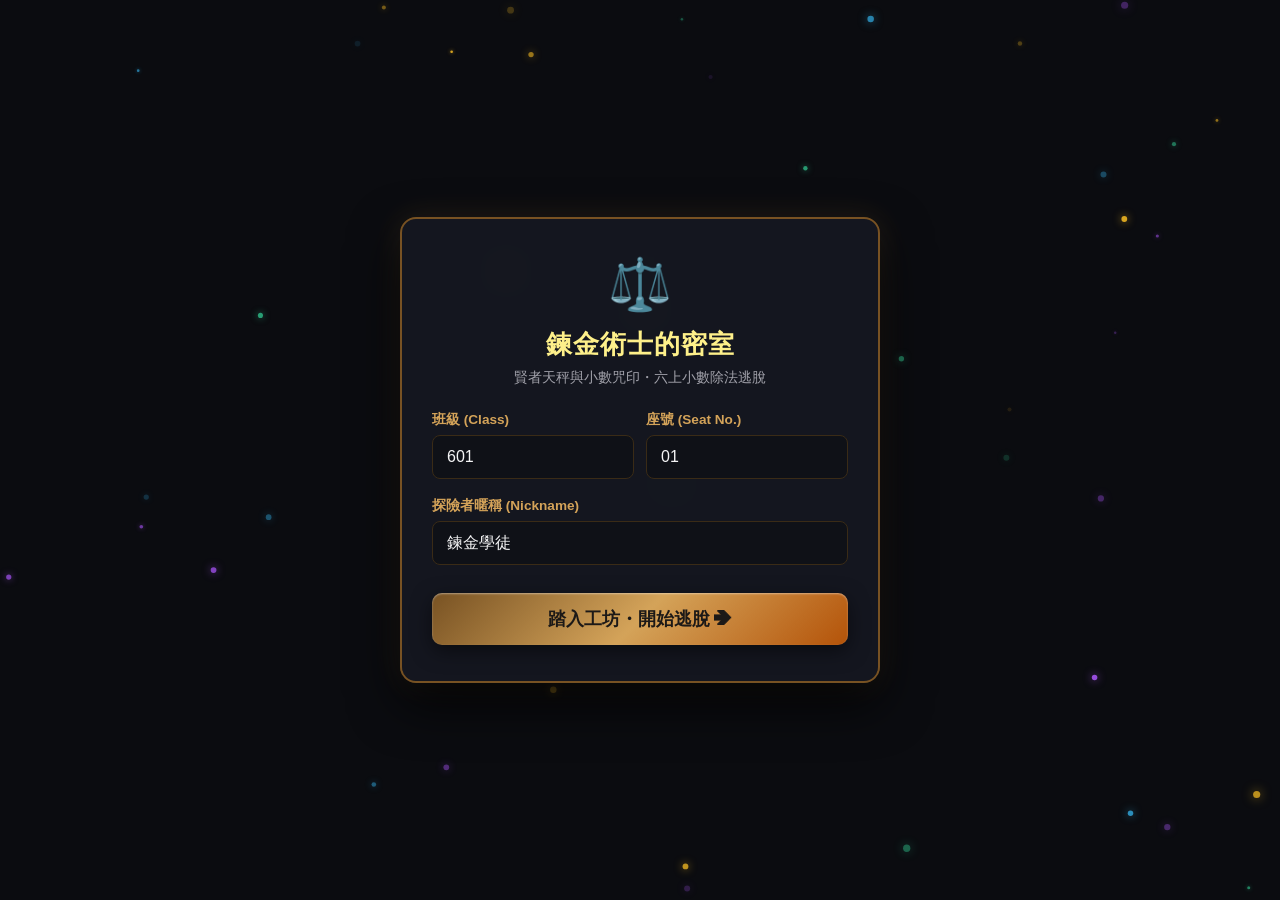
==== games/alchemist-scales/index.html @ 092c44e9 "feat: add Kang Hsuan Unit 4 Decimal Division escape room (alchemist-scales) with 6-dial decimal lock" ====
<!DOCTYPE html>
<html lang="zh-TW">
<head>
  <meta charset="UTF-8">
  <meta name="viewport" content="width=device-width, initial-scale=1.0">
  <title>鍊金術士的密室：賢者天秤與小數咒印 | 康軒六上數學第 04 單元小數除法逃脫</title>
  <link rel="stylesheet" href="css/alchemist.css?v=20261005_1">
</head>
<body>

  <!-- 1. 背景懸浮魔導金塵粒子 (HTML5 Canvas) -->
  <canvas id="alchemyCanvas"></canvas>

  <!-- 2. 手電筒暗黑遮罩 (理智 ≤ 30% 啟動，滑鼠聚光燈) -->
  <div class="torch-mask" id="torchMask"></div>

  <!-- 3. 劇毒蒸氣回火爆發層 (答錯時紫霧震動) -->
  <div class="toxic-burst-overlay" id="toxicBurstOverlay"></div>

  <!-- 4. 巨型魔導鋼門滑開轉場層 (答對開鎖時金光推進) -->
  <div class="vault-door-overlay" id="vaultDoorOverlay">
    <div class="vault-door-left"></div>
    <div class="vault-light-beam"></div>
    <div class="vault-door-right"></div>
  </div>

  <!-- 5. 遊戲主應用容器 -->
  <div class="app-container" id="appContainer">

    <!-- A. 登入設定畫面 -->
    <section class="login-screen" id="loginScreen">
      <div class="login-card">
        <div class="login-emblem">⚖️</div>
        <h1 class="login-title">鍊金術士的密室</h1>
        <p class="login-subtitle">賢者天秤與小數咒印・六上小數除法逃脫</p>

        <form id="loginForm">
          <div class="form-row">
            <div class="form-group">
              <label for="inputClass">班級 (Class)</label>
              <input type="text" class="form-input" id="inputClass" placeholder="例如 601" value="601" required>
            </div>
            <div class="form-group">
              <label for="inputSeat">座號 (Seat No.)</label>
              <input type="text" class="form-input" id="inputSeat" placeholder="例如 01" value="01" required>
            </div>
          </div>

          <div class="form-group">
            <label for="inputNickname">探險者暱稱 (Nickname)</label>
            <input type="text" class="form-input" id="inputNickname" placeholder="輸入學生暱稱" value="鍊金學徒" required>
          </div>

          <button type="submit" class="btn-start-game" id="btnStartGame">
            踏入工坊・開始逃脫 ➔
          </button>
        </form>
      </div>
    </section>

    <!-- B. 密室遊戲主畫面 -->
    <section class="game-screen" id="gameScreen" style="display: none;">
      <!-- 頂部極簡導覽列 -->
      <header class="top-bar">
        <div class="top-left">
          <div class="player-badge" id="playerBadge">
            <span>👤</span><span>鍊金學徒</span>
          </div>

          <div class="sanity-wrapper" title="理智值：答錯扣 15%，答對恢復，≤30% 濃霧手電筒">
            <span class="sanity-label">理智</span>
            <div class="sanity-bar" id="sanityBar">
              <div class="sanity-bar-fill" id="sanityBarFill" style="width: 100%;"></div>
            </div>
            <span class="sanity-value" id="sanityValue">100%</span>
          </div>
        </div>

        <div class="top-right">
          <button type="button" class="btn-nav" id="btnNotebook">
            <span>📖</span><span>染血筆記</span>
          </button>
          <button type="button" class="btn-nav" id="btnTts">
            <span>🔊</span><span>朗讀</span>
          </button>
          <button type="button" class="btn-nav" id="btnLangToggle">
            <span>🌐</span><span>English</span>
          </button>
          <button type="button" class="btn-nav" id="btnLogout">
            <span>🚪</span><span>登出</span>
          </button>
        </div>
      </header>

      <!-- 密室內容主要區域 -->
      <main class="chamber-main">
        <!-- 題目與故事卡片 -->
        <article class="chamber-story-card">
          <div class="chamber-header-row">
            <h2 class="chamber-title" id="chamberTitle">第一密室：聖水瓶的分裝之門</h2>
            <span class="chamber-badge" id="chamberBadge">關卡 1 / 10</span>
          </div>

          <p class="story-content" id="storyContent">
            石壁刻有古老銘文，前方是一座龐大的分裝儀表...
          </p>

          <div class="question-box" id="questionContent">
            有一桶 12 公升的聖水，每 0.8 公升裝成一瓶，一共可以裝成幾瓶？
          </div>
        </article>

        <!-- 實體六階黃銅密碼鎖掛載點 -->
        <section class="physical-lock-section">
          <div id="lockMount"></div>
        </section>
      </main>
    </section>

  </div>

  <!-- 浮動提示 Toast -->
  <div class="game-toast" id="gameToast"></div>

  <!-- 模態視窗 1：染血筆記本 (鷹架與動態 SVG 圖解) -->
  <div class="modal-overlay" id="notebookModal">
    <div class="modal-card">
      <button type="button" class="modal-close-btn" id="btnCloseNotebook" aria-label="關閉筆記">✕</button>
      <div id="notebookBody"></div>
    </div>
  </div>

  <!-- 模態視窗 2：0% 昏厥崩潰與微光復甦 -->
  <div class="modal-overlay" id="revivalModal">
    <div class="modal-card" style="text-align: center;">
      <div style="font-size: 3rem; margin-bottom: 10px;">💀 ➔ ✨</div>
      <h2 style="color: #fca5a5; margin-bottom: 10px;">理智值耗盡・昏厥甦醒</h2>
      <p style="color: #d4d4d8; font-size: 0.95rem; line-height: 1.6; margin-bottom: 20px;">
        濃厚的毒霧吞噬了你的意識... 賢者的英靈引導你翻開筆記本，重新審視小數除法的移位與對齊奧秘！
      </p>
      <button type="button" class="btn-pull-shackle" id="btnReviveConfirm">
        領悟法則・重獲光明 (理智恢復至 40%)
      </button>
    </div>
  </div>

  <!-- 模態視窗 3：生還脫出結算證書 -->
  <div class="modal-overlay" id="victoryModal">
    <div class="modal-card certificate-card">
      <div class="cert-header">
        <div class="cert-emblem">🏆</div>
        <h2 class="cert-title">賢者脫出生還證書</h2>
        <div class="cert-stars" id="certStars">⭐⭐⭐</div>
        <div class="cert-honor-title" id="certTitle">賢者之石傳奇煉成師</div>
      </div>

      <div class="cert-data-grid">
        <div class="cert-data-item">
          <span class="cert-label">探險勇者</span>
          <span class="cert-val" id="certNickname">鍊金學徒</span>
        </div>
        <div class="cert-data-item">
          <span class="cert-label">班級座號</span>
          <span class="cert-val" id="certClassSeat">601 班 01 號</span>
        </div>
        <div class="cert-data-item">
          <span class="cert-label">通關耗時</span>
          <span class="cert-val" id="certTime">05 分 20 秒</span>
        </div>
        <div class="cert-data-item">
          <span class="cert-label">最終理智值</span>
          <span class="cert-val" id="certSanity" style="color: #34d399;">95%</span>
        </div>
        <div class="cert-data-item" style="grid-column: span 2;">
          <span class="cert-label">總失誤次數</span>
          <span class="cert-val" id="certWrong">1 次</span>
        </div>
      </div>

      <div class="cert-action-row">
        <button type="button" class="btn-nav" id="btnCertPrint">🖨️ 列印/截圖留存</button>
        <button type="button" class="btn-nav" id="btnCertRestart">🔄 再次挑戰</button>
        <a href="../../index.html" class="btn-nav" style="text-decoration: none;">🏠 返回大廳</a>
      </div>
    </div>
  </div>

  <!-- 核心模組載入順序 -->
  <script src="js/prng.js?v=20261005_1"></script>
  <script src="js/audio-manager.js?v=20261005_1"></script>
  <script src="js/questions.js?v=20261005_1"></script>
  <script src="js/diagram-renderer.js?v=20261005_1"></script>
  <script src="js/lock-system.js?v=20261005_1"></script>
  <script src="js/tts-reader.js?v=20261005_1"></script>
  <script src="js/alchemy-fx.js?v=20261005_1"></script>
  <script src="js/game-controller.js?v=20261005_1"></script>
</body>
</html>
---- games/alchemist-scales/css/alchemist.css ----
/* =========================================================
   鍊金術士的密室：賢者天秤與小數咒印 (alchemist.css)
   哥德蒸氣龐克工坊風格・六階黃銅小數密碼鎖・沉浸式動態光影
   ========================================================= */

:root {
  --bg-deep: #0b0c10;
  --bg-panel: rgba(22, 24, 33, 0.92);
  --brass-dark: #3a2b16;
  --brass-mid: #785223;
  --brass-light: #d4a359;
  --brass-highlight: #fef08a;
  --gold-glow: #fbbf24;
  --emerald-glow: #34d399;
  --cyan-glow: #38bdf8;
  --ruby-glow: #ef4444;
  --toxic-purple: rgba(168, 85, 247, 0.4);
  --text-primary: #f4f4f5;
  --text-muted: #a1a1aa;
}

* {
  box-sizing: border-box;
  margin: 0;
  padding: 0;
  -webkit-tap-highlight-color: transparent;
}

body {
  font-family: -apple-system, BlinkMacSystemFont, "Segoe UI", Roboto, "Noto Sans TC", sans-serif;
  background-color: var(--bg-deep);
  color: var(--text-primary);
  min-height: 100vh;
  overflow-x: hidden;
  position: relative;
}

/* 1. 全螢幕 Canvas 背景粒子 */
#alchemyCanvas {
  position: fixed;
  top: 0;
  left: 0;
  width: 100vw;
  height: 100vh;
  pointer-events: none;
  z-index: 1;
}

/* 2. 手電筒暗黑遮罩 (理智 ≤ 30% 啟動) */
.torch-mask {
  position: fixed;
  top: 0;
  left: 0;
  width: 100vw;
  height: 100vh;
  pointer-events: none;
  z-index: 80;
  opacity: 0;
  transition: opacity 0.6s ease;
  background: radial-gradient(
    circle 240px at var(--torch-x, 50vw) var(--torch-y, 50vh),
    transparent 0%,
    rgba(0, 0, 0, 0.4) 50%,
    rgba(3, 4, 8, 0.97) 100%
  );
}

.torch-mask.active {
  opacity: 1;
}

/* 3. 劇毒蒸氣回火爆發層 (答錯時紫綠煙霧) */
.toxic-burst-overlay {
  position: fixed;
  top: 0;
  left: 0;
  width: 100vw;
  height: 100vh;
  pointer-events: none;
  z-index: 90;
  opacity: 0;
  background: radial-gradient(circle, rgba(168, 85, 247, 0.5) 0%, rgba(239, 68, 68, 0.3) 60%, transparent 100%);
  transition: opacity 0.3s ease;
}

.toxic-burst-overlay.active {
  opacity: 1;
  animation: toxicFume 1.2s ease-out forwards;
}

@keyframes toxicFume {
  0% { opacity: 0; transform: scale(0.85); }
  25% { opacity: 0.85; transform: scale(1.05); }
  100% { opacity: 0; transform: scale(1.2); }
}

/* 4. 巨型魔導鋼門滑開轉場層 */
.vault-door-overlay {
  position: fixed;
  top: 0;
  left: 0;
  width: 100vw;
  height: 100vh;
  pointer-events: none;
  z-index: 100;
  display: flex;
  opacity: 0;
  transition: opacity 0.2s ease;
}

.vault-door-overlay.opening {
  opacity: 1;
}

.vault-door-left, .vault-door-right {
  width: 50vw;
  height: 100vh;
  background: linear-gradient(135deg, #18181b 0%, #27272a 50%, #09090b 100%);
  border-right: 3px solid var(--brass-light);
  border-left: 3px solid var(--brass-light);
  box-shadow: inset 0 0 100px rgba(0, 0, 0, 0.9);
  transition: transform 1.2s cubic-bezier(0.77, 0, 0.175, 1);
}

.vault-door-overlay.opening .vault-door-left {
  transform: translateX(-100%);
}

.vault-door-overlay.opening .vault-door-right {
  transform: translateX(100%);
}

.vault-light-beam {
  position: absolute;
  top: 0;
  left: 48vw;
  width: 4vw;
  height: 100vh;
  background: linear-gradient(90deg, transparent, #fbbf24, #fef08a, transparent);
  opacity: 0;
  filter: blur(15px);
  transition: opacity 0.4s ease;
}

.vault-door-overlay.opening .vault-light-beam {
  opacity: 1;
  animation: beamFlash 1.2s ease-out forwards;
}

@keyframes beamFlash {
  0% { transform: scaleX(1); opacity: 0.4; }
  50% { transform: scaleX(25); opacity: 1; }
  100% { transform: scaleX(40); opacity: 0; }
}

/* 5. 主應用容器 */
.app-container {
  position: relative;
  z-index: 10;
  min-height: 100vh;
  display: flex;
  flex-direction: column;
}

.screen-shake {
  animation: shakeAnim 0.5s cubic-bezier(.36,.07,.19,.97) both;
}

@keyframes shakeAnim {
  10%, 90% { transform: translate3d(-3px, 0, 0); }
  20%, 80% { transform: translate3d(5px, 0, 0); }
  30%, 50%, 70% { transform: translate3d(-6px, 0, 0); }
  40%, 60% { transform: translate3d(6px, 0, 0); }
}

/* 6. 登入畫面 */
.login-screen {
  flex: 1;
  display: flex;
  justify-content: center;
  align-items: center;
  padding: 24px;
}

.login-card {
  width: 100%;
  max-width: 480px;
  background: var(--bg-panel);
  border: 2px solid var(--brass-mid);
  border-radius: 16px;
  padding: 36px 30px;
  box-shadow: 0 20px 50px rgba(0, 0, 0, 0.8), 0 0 30px rgba(212, 163, 89, 0.15);
  backdrop-filter: blur(12px);
  text-align: center;
}

.login-emblem {
  font-size: 3.2rem;
  margin-bottom: 12px;
  animation: floatEmblem 3s ease-in-out infinite alternate;
}

@keyframes floatEmblem {
  0% { transform: translateY(0); filter: drop-shadow(0 0 10px rgba(251, 191, 36, 0.4)); }
  100% { transform: translateY(-8px); filter: drop-shadow(0 0 22px rgba(251, 191, 36, 0.8)); }
}

.login-title {
  font-size: 1.6rem;
  font-weight: 800;
  color: var(--brass-highlight);
  letter-spacing: 1px;
  margin-bottom: 6px;
}

.login-subtitle {
  font-size: 0.9rem;
  color: var(--text-muted);
  margin-bottom: 24px;
}

.form-group {
  margin-bottom: 18px;
  text-align: left;
}

.form-group label {
  display: block;
  font-size: 0.85rem;
  font-weight: 600;
  color: var(--brass-light);
  margin-bottom: 6px;
}

.form-input {
  width: 100%;
  padding: 12px 14px;
  border-radius: 8px;
  border: 1.5px solid var(--brass-dark);
  background: rgba(15, 17, 23, 0.85);
  color: var(--text-primary);
  font-size: 1rem;
  outline: none;
  transition: border-color 0.2s, box-shadow 0.2s;
}

.form-input:focus {
  border-color: var(--gold-glow);
  box-shadow: 0 0 12px rgba(251, 191, 36, 0.35);
}

.form-row {
  display: grid;
  grid-template-columns: 1fr 1fr;
  gap: 12px;
}

.btn-start-game {
  width: 100%;
  padding: 14px;
  margin-top: 10px;
  background: linear-gradient(135deg, var(--brass-mid) 0%, var(--brass-light) 50%, #b45309 100%);
  color: #1c1917;
  font-size: 1.1rem;
  font-weight: 800;
  border: none;
  border-radius: 10px;
  cursor: pointer;
  box-shadow: 0 6px 20px rgba(0, 0, 0, 0.5), inset 0 1px 2px rgba(255, 255, 255, 0.4);
  transition: transform 0.15s, box-shadow 0.15s, filter 0.15s;
}

.btn-start-game:hover {
  transform: translateY(-2px);
  filter: brightness(1.1);
  box-shadow: 0 10px 25px rgba(245, 158, 11, 0.4);
}

/* 7. 遊戲主畫面與極簡頂欄 */
.game-screen {
  flex: 1;
  display: flex;
  flex-direction: column;
}

.top-bar {
  display: flex;
  align-items: center;
  justify-content: space-between;
  padding: 12px 20px;
  background: rgba(18, 18, 24, 0.85);
  border-bottom: 1.5px solid rgba(212, 163, 89, 0.3);
  backdrop-filter: blur(10px);
}

.top-left, .top-right {
  display: flex;
  align-items: center;
  gap: 12px;
}

.player-badge {
  display: inline-flex;
  align-items: center;
  gap: 6px;
  padding: 6px 14px;
  background: rgba(39, 39, 42, 0.7);
  border: 1px solid var(--brass-mid);
  border-radius: 20px;
  font-size: 0.9rem;
  font-weight: 700;
  color: var(--brass-highlight);
}

.btn-nav {
  display: inline-flex;
  align-items: center;
  gap: 5px;
  padding: 7px 12px;
  border-radius: 8px;
  border: 1px solid rgba(161, 161, 170, 0.3);
  background: rgba(39, 39, 42, 0.6);
  color: var(--text-primary);
  font-size: 0.85rem;
  font-weight: 600;
  cursor: pointer;
  transition: all 0.2s;
}

.btn-nav:hover {
  background: rgba(63, 63, 70, 0.9);
  border-color: var(--gold-glow);
  color: var(--gold-glow);
}

/* 8. 理智值 HP 列 */
.sanity-wrapper {
  display: flex;
  align-items: center;
  gap: 10px;
}

.sanity-label {
  font-size: 0.82rem;
  font-weight: 700;
  color: var(--text-muted);
}

.sanity-bar {
  width: 140px;
  height: 14px;
  background: #27272a;
  border-radius: 7px;
  border: 1px solid rgba(161, 161, 170, 0.3);
  overflow: hidden;
  position: relative;
  transition: box-shadow 0.3s;
}

.sanity-bar-fill {
  height: 100%;
  width: 100%;
  background: linear-gradient(90deg, #10b981, #34d399);
  transition: width 0.4s cubic-bezier(0.4, 0, 0.2, 1), background 0.4s;
}

.sanity-value {
  font-size: 0.85rem;
  font-weight: 800;
  color: var(--emerald-glow);
  min-width: 42px;
}

.sanity-heal-pulse {
  animation: healPulseAnim 1s ease-out;
}

@keyframes healPulseAnim {
  0% { box-shadow: 0 0 0 0 rgba(52, 211, 153, 0.8); }
  70% { box-shadow: 0 0 25px 8px rgba(52, 211, 153, 0.6); }
  100% { box-shadow: 0 0 0 0 rgba(52, 211, 153, 0); }
}

.heal-sparkle {
  position: fixed;
  width: 6px;
  height: 6px;
  border-radius: 50%;
  background: #34d399;
  box-shadow: 0 0 10px #34d399;
  pointer-events: none;
  z-index: 1000;
  animation: flySparkle 0.9s cubic-bezier(0.1, 0.8, 0.3, 1) forwards;
}

@keyframes flySparkle {
  0% { opacity: 1; transform: translate(0, 0) scale(1); }
  100% { opacity: 0; transform: translate(var(--tx), var(--ty)) scale(0.3); }
}

/* 9. 密室遊戲主體內容 */
.chamber-main {
  flex: 1;
  max-width: 960px;
  width: 100%;
  margin: 0 auto;
  padding: 20px;
  display: flex;
  flex-direction: column;
  gap: 20px;
}

.chamber-story-card {
  background: var(--bg-panel);
  border: 1.5px solid var(--brass-mid);
  border-radius: 14px;
  padding: 22px 24px;
  box-shadow: 0 10px 30px rgba(0, 0, 0, 0.6);
  position: relative;
  overflow: hidden;
}

.chamber-story-card::before {
  content: '';
  position: absolute;
  top: 0;
  left: 0;
  width: 4px;
  height: 100%;
  background: var(--gold-glow);
}

.chamber-header-row {
  display: flex;
  align-items: center;
  justify-content: space-between;
  margin-bottom: 12px;
}

.chamber-badge {
  padding: 4px 10px;
  background: rgba(245, 158, 11, 0.15);
  border: 1px solid var(--gold-glow);
  color: var(--gold-glow);
  border-radius: 6px;
  font-size: 0.8rem;
  font-weight: 700;
}

.chamber-title {
  font-size: 1.35rem;
  font-weight: 800;
  color: var(--brass-highlight);
}

.story-content {
  font-size: 1.02rem;
  line-height: 1.65;
  color: #e4e4e7;
  margin-bottom: 16px;
}

.question-box {
  background: rgba(39, 39, 42, 0.6);
  border: 1px dashed var(--brass-light);
  border-radius: 8px;
  padding: 14px 16px;
  font-size: 1.05rem;
  font-weight: 600;
  color: #fef08a;
  line-height: 1.5;
}

/* =========================================================
   10. 六階賢者小數黃銅密碼鎖 (Lock System Styling)
   ========================================================= */
.physical-lock-section {
  display: flex;
  justify-content: center;
  align-items: center;
}

.alchemist-lock-container {
  width: 100%;
  max-width: 680px;
  display: flex;
  flex-direction: column;
  align-items: center;
}

.lock-shackle-wrapper {
  width: 160px;
  height: 48px;
  position: relative;
  transition: transform 0.6s cubic-bezier(0.34, 1.56, 0.64, 1);
}

.lock-shackle-wrapper.unlocked {
  transform: translateY(-26px);
}

.lock-shackle-bar {
  width: 100%;
  height: 100%;
  border: 10px solid #a1a1aa;
  border-bottom: none;
  border-radius: 36px 36px 0 0;
  background: transparent;
  box-shadow: inset 0 2px 6px rgba(255, 255, 255, 0.5), 0 4px 10px rgba(0, 0, 0, 0.7);
}

.lock-body {
  width: 100%;
  background: linear-gradient(180deg, #2a1f11 0%, #4a3821 40%, #1e150a 100%);
  border: 3px solid var(--brass-light);
  border-radius: 20px;
  padding: 24px 20px;
  box-shadow: 0 15px 40px rgba(0, 0, 0, 0.9), inset 0 2px 4px rgba(255, 255, 255, 0.25);
  position: relative;
  transition: box-shadow 0.3s;
}

.lock-body.unlock-success {
  box-shadow: 0 0 50px rgba(251, 191, 36, 0.7), inset 0 0 30px rgba(251, 191, 36, 0.3);
}

.lock-body.lock-shake {
  animation: shakeAnim 0.5s ease-in-out;
}

.lock-header {
  text-align: center;
  margin-bottom: 20px;
}

.lock-emblem {
  display: block;
  font-size: 1.15rem;
  font-weight: 800;
  color: var(--brass-highlight);
  letter-spacing: 1px;
}

.lock-hint-text {
  display: block;
  font-size: 0.8rem;
  color: #d4a359;
  margin-top: 4px;
}

/* 輪盤橫列 */
.dials-row {
  display: flex;
  justify-content: center;
  align-items: center;
  gap: 8px;
  margin-bottom: 22px;
}

.dial-column {
  display: flex;
  flex-direction: column;
  align-items: center;
  gap: 6px;
  background: rgba(15, 17, 23, 0.6);
  padding: 8px 6px;
  border-radius: 10px;
  border: 1px solid rgba(212, 163, 89, 0.25);
  transition: transform 0.2s, border-color 0.2s, box-shadow 0.2s;
}

.dial-column.active-dial {
  border-color: var(--gold-glow);
  box-shadow: 0 0 14px rgba(251, 191, 36, 0.4);
  transform: translateY(-2px);
}

.place-tag {
  font-size: 0.72rem;
  font-weight: 700;
  padding: 2px 6px;
  border-radius: 4px;
  letter-spacing: 0.5px;
}

.int-tag {
  background: rgba(245, 158, 11, 0.2);
  color: #fbbf24;
}

.dec-tag {
  background: rgba(56, 189, 248, 0.2);
  color: #38bdf8;
}

.dial-btn {
  width: 44px;
  height: 28px;
  background: linear-gradient(180deg, #523e25 0%, #2f2213 100%);
  border: 1px solid var(--brass-light);
  color: var(--brass-highlight);
  font-size: 0.85rem;
  font-weight: bold;
  border-radius: 6px;
  cursor: pointer;
  display: flex;
  align-items: center;
  justify-content: center;
  transition: background 0.15s, transform 0.1s;
}

.dial-btn:hover {
  background: linear-gradient(180deg, #785a36 0%, #4a351e 100%);
  color: #ffffff;
}

.dial-btn:active {
  transform: scale(0.92);
}

.dial-window {
  width: 54px;
  height: 64px;
  background: #09090b;
  border: 2px solid #523e25;
  border-radius: 8px;
  display: flex;
  align-items: center;
  justify-content: center;
  box-shadow: inset 0 4px 10px rgba(0, 0, 0, 0.9), 0 2px 4px rgba(255, 255, 255, 0.1);
  overflow: hidden;
  cursor: pointer;
  perspective: 400px;
}

.dial-digit {
  font-size: 2.1rem;
  font-weight: 900;
  font-family: "Courier New", Courier, monospace;
  color: #fef08a;
  text-shadow: 0 0 10px rgba(251, 191, 36, 0.5);
  transition: transform 0.2s cubic-bezier(0.34, 1.56, 0.64, 1);
}

.dial-digit.roll-anim {
  animation: roll3D 0.25s ease-out;
}

@keyframes roll3D {
  0% { transform: rotateX(65deg) scale(0.9); opacity: 0.5; }
  100% { transform: rotateX(0deg) scale(1); opacity: 1; }
}

/* ★ 中央發光小數點定位寶石 (Anchor Gem) ★ */
.decimal-gem-column {
  display: flex;
  flex-direction: column;
  align-items: center;
  gap: 8px;
  padding: 4px;
}

.gem-tag {
  background: rgba(239, 68, 68, 0.2);
  color: #fca5a5;
  font-size: 0.68rem;
}

.place-subtag {
  font-size: 0.65rem;
  color: var(--text-muted);
}

.decimal-gemstone {
  width: 32px;
  height: 64px;
  display: flex;
  align-items: center;
  justify-content: center;
  position: relative;
}

.gem-dot {
  font-size: 3.2rem;
  font-weight: 900;
  color: #ef4444;
  text-shadow: 0 0 15px #ef4444, 0 0 30px #f87171;
  line-height: 1;
  animation: gemBreathe 2.4s ease-in-out infinite;
}

@keyframes gemBreathe {
  0%, 100% { transform: scale(1); filter: drop-shadow(0 0 4px #ef4444); }
  50% { transform: scale(1.15); filter: drop-shadow(0 0 16px #f87171); }
}

.decimal-gemstone.gem-flash .gem-dot {
  animation: gemFlashAnim 0.6s ease-out;
}

@keyframes gemFlashAnim {
  0% { transform: scale(1.6); color: #ffffff; filter: drop-shadow(0 0 30px #ffffff); }
  100% { transform: scale(1); color: #ef4444; filter: drop-shadow(0 0 10px #ef4444); }
}

/* 快捷輸入列 */
.quick-input-bar {
  display: flex;
  justify-content: center;
  gap: 10px;
  margin-bottom: 18px;
}

.quick-input {
  width: 260px;
  padding: 10px 14px;
  border-radius: 8px;
  border: 1.5px solid var(--brass-mid);
  background: #09090b;
  color: #fef08a;
  font-size: 1.05rem;
  font-weight: 700;
  text-align: center;
  outline: none;
  letter-spacing: 1px;
}

.quick-input:focus {
  border-color: var(--gold-glow);
  box-shadow: 0 0 12px rgba(251, 191, 36, 0.4);
}

.quick-sync-btn {
  padding: 10px 16px;
  background: rgba(39, 39, 42, 0.8);
  border: 1px solid var(--brass-light);
  border-radius: 8px;
  color: var(--brass-highlight);
  font-size: 0.9rem;
  font-weight: 700;
  cursor: pointer;
  transition: all 0.2s;
}

.quick-sync-btn:hover {
  background: var(--brass-mid);
  color: #ffffff;
}

/* 拉栓開門大按鈕 */
.lock-action-bar {
  display: flex;
  justify-content: center;
}

.btn-pull-shackle {
  padding: 14px 32px;
  background: linear-gradient(135deg, #785223 0%, #d4a359 50%, #854d0e 100%);
  border: 1.5px solid #fef08a;
  border-radius: 12px;
  color: #1c1917;
  font-size: 1.1rem;
  font-weight: 900;
  cursor: pointer;
  display: inline-flex;
  align-items: center;
  gap: 10px;
  box-shadow: 0 8px 25px rgba(0, 0, 0, 0.7), inset 0 2px 4px rgba(255, 255, 255, 0.4);
  transition: transform 0.15s, box-shadow 0.15s, filter 0.15s;
}

.btn-pull-shackle:hover {
  transform: translateY(-2px);
  filter: brightness(1.12);
  box-shadow: 0 12px 30px rgba(245, 158, 11, 0.5);
}

.btn-pull-shackle:active {
  transform: translateY(1px);
}

/* 11. 浮動提示 Toast */
.game-toast {
  position: fixed;
  bottom: 30px;
  left: 50%;
  transform: translateX(-50%) translateY(40px);
  background: rgba(24, 24, 27, 0.96);
  border: 1.5px solid var(--brass-mid);
  color: #fef08a;
  padding: 12px 24px;
  border-radius: 30px;
  font-size: 0.95rem;
  font-weight: 700;
  box-shadow: 0 10px 30px rgba(0, 0, 0, 0.8);
  pointer-events: none;
  opacity: 0;
  transition: all 0.3s cubic-bezier(0.34, 1.56, 0.64, 1);
  z-index: 1000;
}

.game-toast.show {
  opacity: 1;
  transform: translateX(-50%) translateY(0);
}

/* 12. 彈出視窗模態框 (Modal: Notebook, Revival, Victory) */
.modal-overlay {
  position: fixed;
  top: 0;
  left: 0;
  width: 100vw;
  height: 100vh;
  background: rgba(0, 0, 0, 0.85);
  backdrop-filter: blur(8px);
  display: flex;
  justify-content: center;
  align-items: center;
  padding: 20px;
  z-index: 200;
  opacity: 0;
  pointer-events: none;
  transition: opacity 0.3s ease;
}

.modal-overlay.active {
  opacity: 1;
  pointer-events: auto;
}

.modal-card {
  width: 100%;
  max-width: 640px;
  background: #18181b;
  border: 2px solid var(--brass-mid);
  border-radius: 16px;
  padding: 28px 24px;
  box-shadow: 0 20px 60px rgba(0, 0, 0, 0.9);
  max-height: 90vh;
  overflow-y: auto;
  position: relative;
}

.modal-close-btn {
  position: absolute;
  top: 16px;
  right: 18px;
  background: transparent;
  border: none;
  color: var(--text-muted);
  font-size: 1.5rem;
  cursor: pointer;
}

.modal-close-btn:hover {
  color: var(--text-primary);
}

/* 筆記本專用樣式 */
.notebook-header-badge {
  display: inline-block;
  padding: 4px 8px;
  background: rgba(245, 158, 11, 0.2);
  border: 1px solid var(--gold-glow);
  color: var(--gold-glow);
  font-size: 0.75rem;
  font-weight: bold;
  border-radius: 4px;
  margin-bottom: 8px;
}

.notebook-title {
  font-size: 1.3rem;
  font-weight: 800;
  color: var(--brass-highlight);
  margin-bottom: 12px;
}

.notebook-text {
  font-size: 0.96rem;
  line-height: 1.7;
  color: #d4d4d8;
  margin-bottom: 18px;
}

.diagram-wrapper {
  margin-top: 14px;
  display: flex;
  justify-content: center;
}

.alchemist-svg {
  width: 100%;
  max-width: 540px;
  height: auto;
}

/* 結算證書專用樣式 */
.certificate-card {
  border: 3px double var(--brass-light);
  background: linear-gradient(180deg, #18181b 0%, #201b13 100%);
  text-align: center;
}

.cert-header {
  margin-bottom: 20px;
}

.cert-emblem {
  font-size: 3.5rem;
  margin-bottom: 6px;
}

.cert-title {
  font-size: 1.8rem;
  font-weight: 900;
  color: var(--brass-highlight);
  letter-spacing: 2px;
}

.cert-stars {
  font-size: 2rem;
  margin: 10px 0 4px;
}

.cert-honor-title {
  font-size: 1.2rem;
  font-weight: 800;
  color: var(--gold-glow);
  margin-bottom: 20px;
}

.cert-data-grid {
  display: grid;
  grid-template-columns: repeat(2, 1fr);
  gap: 12px;
  background: rgba(0, 0, 0, 0.4);
  border: 1px solid var(--brass-dark);
  border-radius: 10px;
  padding: 16px;
  margin-bottom: 24px;
}

.cert-data-item {
  display: flex;
  flex-direction: column;
  gap: 4px;
}

.cert-label {
  font-size: 0.8rem;
  color: var(--text-muted);
}

.cert-val {
  font-size: 1.1rem;
  font-weight: 800;
  color: #ffffff;
}

.cert-action-row {
  display: flex;
  justify-content: center;
  gap: 14px;
}

/* 13. RWD 響應式優化 */
@media (max-width: 640px) {
  .dials-row {
    gap: 4px;
  }
  .dial-column {
    padding: 6px 3px;
  }
  .dial-window {
    width: 42px;
    height: 52px;
  }
  .dial-digit {
    font-size: 1.6rem;
  }
  .dial-btn {
    width: 36px;
    height: 24px;
    font-size: 0.75rem;
  }
  .decimal-gemstone {
    width: 20px;
    height: 52px;
  }
  .gem-dot {
    font-size: 2.2rem;
  }
  .quick-input {
    width: 180px;
    font-size: 0.9rem;
  }
}
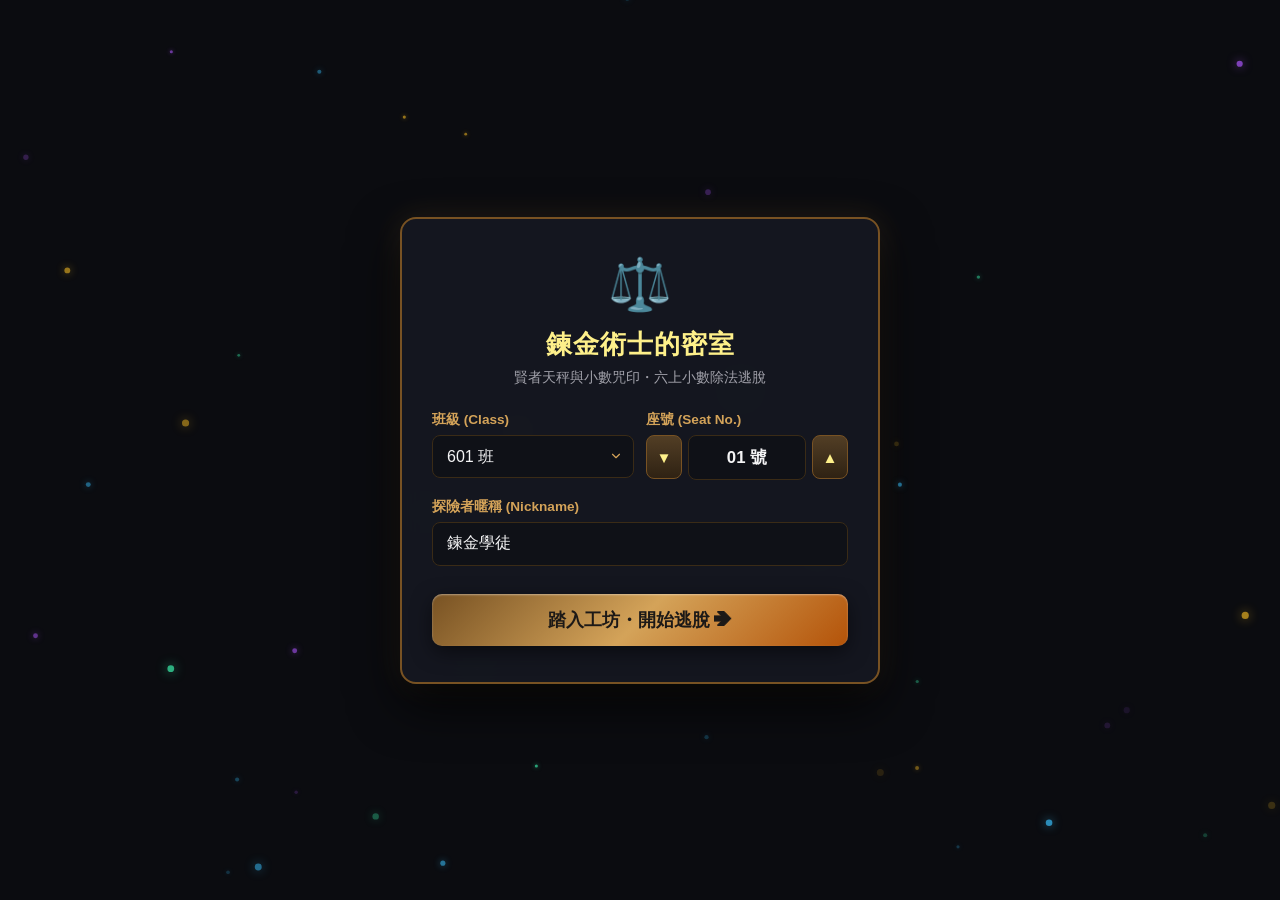
==== commit db802912: "feat: replace text input with numeric stepper for seat number and class dropdown to prevent typing l" ====
--- a/games/alchemist-scales/index.html
+++ b/games/alchemist-scales/index.html
@@ -38,11 +38,74 @@
           <div class="form-row">
             <div class="form-group">
               <label for="inputClass">班級 (Class)</label>
-              <input type="text" class="form-input" id="inputClass" placeholder="例如 601" value="601" required>
+              <select class="form-input form-select" id="inputClass" title="選擇班級">
+                <option value="601" selected>601 班</option>
+                <option value="602">602 班</option>
+                <option value="603">603 班</option>
+                <option value="604">604 班</option>
+                <option value="605">605 班</option>
+                <option value="606">606 班</option>
+                <option value="607">607 班</option>
+                <option value="608">608 班</option>
+                <option value="609">609 班</option>
+                <option value="610">610 班</option>
+                <option value="611">611 班</option>
+                <option value="612">612 班</option>
+              </select>
             </div>
             <div class="form-group">
               <label for="inputSeat">座號 (Seat No.)</label>
-              <input type="text" class="form-input" id="inputSeat" placeholder="例如 01" value="01" required>
+              <div class="seat-stepper-wrap">
+                <button type="button" class="stepper-btn" id="btnSeatDown" aria-label="座號減 1">▼</button>
+                <select class="form-input form-select stepper-select" id="inputSeat" title="選擇座號 (01~45)">
+                  <option value="01" selected>01 號</option>
+                  <option value="02">02 號</option>
+                  <option value="03">03 號</option>
+                  <option value="04">04 號</option>
+                  <option value="05">05 號</option>
+                  <option value="06">06 號</option>
+                  <option value="07">07 號</option>
+                  <option value="08">08 號</option>
+                  <option value="09">09 號</option>
+                  <option value="10">10 號</option>
+                  <option value="11">11 號</option>
+                  <option value="12">12 號</option>
+                  <option value="13">13 號</option>
+                  <option value="14">14 號</option>
+                  <option value="15">15 號</option>
+                  <option value="16">16 號</option>
+                  <option value="17">17 號</option>
+                  <option value="18">18 號</option>
+                  <option value="19">19 號</option>
+                  <option value="20">20 號</option>
+                  <option value="21">21 號</option>
+                  <option value="22">22 號</option>
+                  <option value="23">23 號</option>
+                  <option value="24">24 號</option>
+                  <option value="25">25 號</option>
+                  <option value="26">26 號</option>
+                  <option value="27">27 號</option>
+                  <option value="28">28 號</option>
+                  <option value="29">29 號</option>
+                  <option value="30">30 號</option>
+                  <option value="31">31 號</option>
+                  <option value="32">32 號</option>
+                  <option value="33">33 號</option>
+                  <option value="34">34 號</option>
+                  <option value="35">35 號</option>
+                  <option value="36">36 號</option>
+                  <option value="37">37 號</option>
+                  <option value="38">38 號</option>
+                  <option value="39">39 號</option>
+                  <option value="40">40 號</option>
+                  <option value="41">41 號</option>
+                  <option value="42">42 號</option>
+                  <option value="43">43 號</option>
+                  <option value="44">44 號</option>
+                  <option value="45">45 號</option>
+                </select>
+                <button type="button" class="stepper-btn" id="btnSeatUp" aria-label="座號加 1">▲</button>
+              </div>
             </div>
           </div>
 
--- a/games/alchemist-scales/css/alchemist.css
+++ b/games/alchemist-scales/css/alchemist.css
@@ -253,6 +253,61 @@
   display: grid;
   grid-template-columns: 1fr 1fr;
   gap: 12px;
+}
+
+.form-select {
+  appearance: none;
+  background-image: url("data:image/svg+xml;charset=UTF-8,%3csvg xmlns='http://www.w3.org/2000/svg' viewBox='0 0 24 24' fill='none' stroke='%23d4a359' stroke-width='2' stroke-linecap='round' stroke-linejoin='round'%3e%3cpolyline points='6 9 12 15 18 9'%3e%3c/polyline%3e%3c/svg%3e");
+  background-repeat: no-repeat;
+  background-position: right 10px center;
+  background-size: 14px;
+  padding-right: 28px;
+  cursor: pointer;
+}
+
+.seat-stepper-wrap {
+  display: flex;
+  align-items: center;
+  gap: 6px;
+}
+
+.stepper-btn {
+  width: 36px;
+  height: 44px;
+  background: linear-gradient(180deg, #523e25 0%, #2f2213 100%);
+  border: 1.5px solid var(--brass-mid);
+  color: var(--brass-highlight);
+  font-size: 0.95rem;
+  font-weight: bold;
+  border-radius: 8px;
+  cursor: pointer;
+  display: flex;
+  align-items: center;
+  justify-content: center;
+  transition: all 0.15s;
+  flex-shrink: 0;
+  user-select: none;
+}
+
+.stepper-btn:hover {
+  background: var(--brass-mid);
+  color: #ffffff;
+  border-color: var(--gold-glow);
+}
+
+.stepper-btn:active {
+  transform: scale(0.92);
+}
+
+.stepper-select {
+  flex: 1;
+  text-align: center;
+  text-align-last: center;
+  font-size: 1.05rem;
+  font-weight: 700;
+  padding-left: 6px;
+  padding-right: 6px;
+  background-image: none !important;
 }
 
 .btn-start-game {
